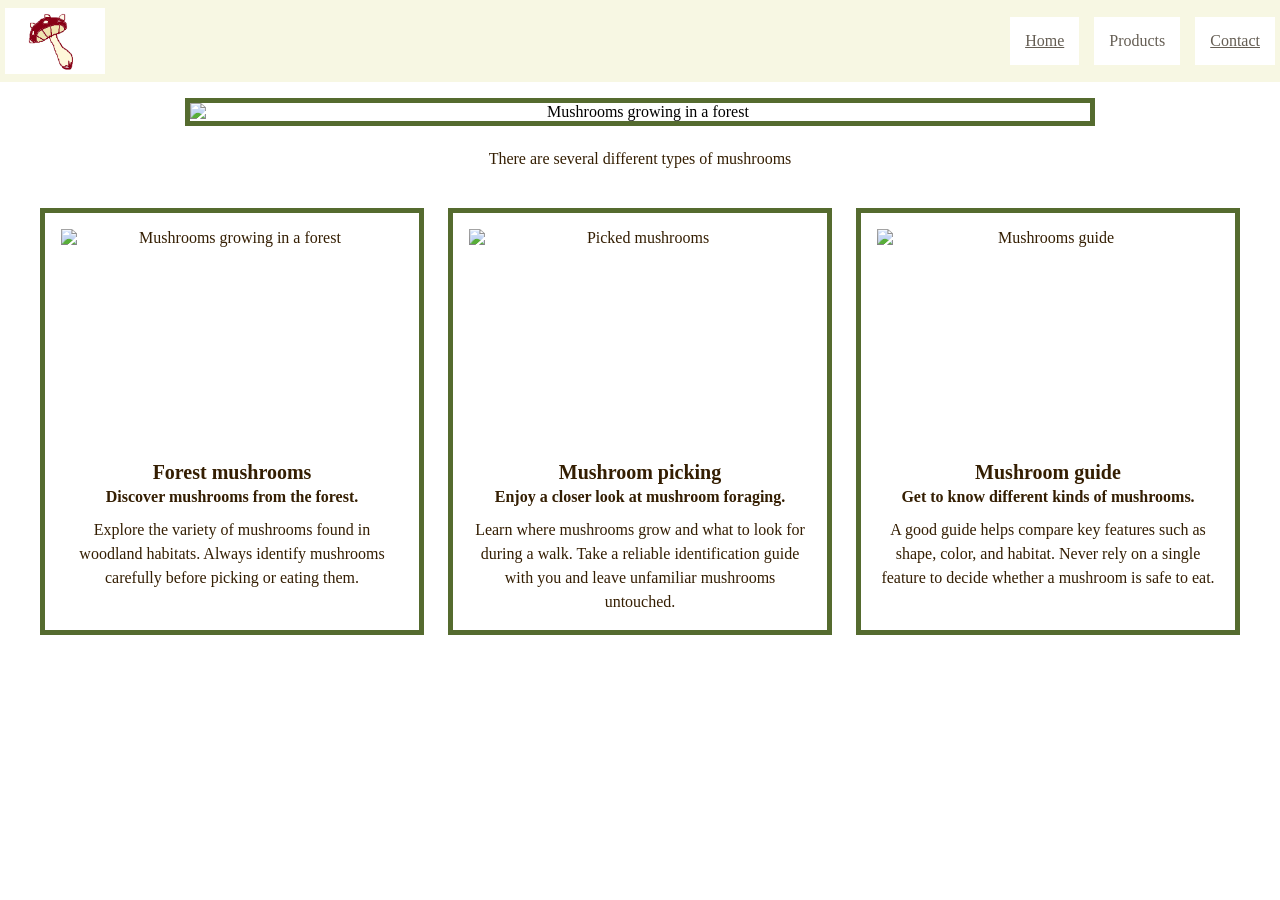
==== Products.html @ 6cdaa934 "Yhtiö verkkosivu tehty" ====
<!DOCTYPE html>
<html lang="en">
<head>
    <meta charset="UTF-8">
    <meta name="viewport" content="width=device-width, initial-scale=1.0">
    <link rel="stylesheet" type="text/css" href="stylesheet.css">
    <title>Products</title>
</head>
<body class="products-page">
    <nav>
        <div class="nav-box">
            <img class="nav-item" src="./sienilogo.png"></img>
            <a class="nav-link" href="./Home.html">Home</a>
            <a class="nav-link">Products</a>
            <a class="nav-link" href="./Contact.html">Contact</a>
        </div>
    </nav>
    <section class="products-main-image-with-text">
        <img class="products-feature-image" src="https://assets.terve.fi/elvis/file/FyH5eiBEaSL9JttGOJ2ele/*/VH0723_sienestys_(1)_1771860021932_mum1u.jpg?w=1600&h=900&q=75&fit=crop-center&crop=3000,1688,0,307" alt="Mushrooms growing in a forest">
        <p class="products-feature-text">There are several different types of mushrooms</p>
    </section>
    <main class="products-grid">
        <article class="product-card">
            <img class="products-image" src="https://www.blueskycabinrentals.com/wp-content/uploads/2026/04/imgi_6_shutterstock_2342545151-1-min.jpg" alt="Mushrooms growing in a forest">
            <h2 class="products-image-text">Forest mushrooms</h2>
            <p class="product-description">Discover mushrooms from the forest.</p>
            <p class="product-details">Explore the variety of mushrooms found in woodland habitats. Always identify mushrooms carefully before picking or eating them.</p>
        </article>
        <article class="product-card">
            <img class="products-image" src="https://finlandnaturally.com/wp-content/uploads/2025/10/chanterelles2-1030x773.jpg" alt="Picked mushrooms">
            <h2 class="products-image-text">Mushroom picking</h2>
            <p class="product-description">Enjoy a closer look at mushroom foraging.</p>
            <p class="product-details">Learn where mushrooms grow and what to look for during a walk. Take a reliable identification guide with you and leave unfamiliar mushrooms untouched.</p>
        </article>
        <article class="product-card">
            <img class="products-image" src="https://cdn.apartmenttherapy.info/image/upload/f_auto,q_auto:eco,c_fit,w_730,h_548/k%2FDesign%2F2024%2F11-2024%2Ftypes-of-mushrooms%2FTypes-Of-Mushrooms-lead-notitle" alt="Mushrooms guide">
            <h2 class="products-image-text">Mushroom guide</h2>
            <p class="product-description">Get to know different kinds of mushrooms.</p>
            <p class="product-details">A good guide helps compare key features such as shape, color, and habitat. Never rely on a single feature to decide whether a mushroom is safe to eat.</p>
        </article>
    </main>
</body>
</html>
---- stylesheet.css ----
.nav-box {
    display: grid;
    grid-template-columns: 1fr repeat(3, auto);
    align-items: center;
    margin: 0;
    gap: 5px;
    background-color: rgba(245, 245, 220, 0.8);
}

.nav-item {
    width: 100px;
    height: 72px;
    margin: 5px;
    object-fit: contain;
}

.nav-link {
    padding: 15px;
    margin: 5px;
    background-color: rgb(255, 255, 255);
    color: rgb(101, 94, 84);
    font-family: Cambria, Cochin, Georgia, Times, 'Times New Roman', serif;
}

.nav-link:hover {
    background-color: beige;
    color: black;
}

.home-page {
    background-image: url(https://images.etlehti.fi/JgyAkR2Sz5GAJ3Sui07TuF8HkKQ=/1200x630/smart/etlehti.fi/s3fs-public/main_media/sienet1.jpg?itok=Ss48BCFN);
    background-repeat: no-repeat;
    background-position: center;
    background-size: 100% 100%;
    min-height: 100vh;
    margin: 0;
}

.home-page-main {
    text-align: center;
    margin-top: 5rem;
}

.home-title {
    color: rgb(52, 30, 2);
    font-family: Cambria, Cochin, Georgia, Times, 'Times New Roman', serif;
    background-color: rgba(255, 255, 255, 0.75);
    display: table;
    margin: 0 auto;
    margin-bottom: 20px;
    padding: 0.25em 0.5em;
    border: 5px solid darkolivegreen;
}

.home-image {
    border: 5px solid darkolivegreen;
}

.home-image-text {
    color: rgb(52, 30, 2);
    font-family: Cambria, Cochin, Georgia, Times, 'Times New Roman', serif;
    background-color: rgba(255, 255, 255, 0.75);
    padding: 0.25em 0.5em;
}

.products-page {
    background-image: url(https://images.etlehti.fi/JgyAkR2Sz5GAJ3Sui07TuF8HkKQ=/1200x630/smart/etlehti.fi/s3fs-public/main_media/sienet1.jpg?itok=Ss48BCFN);
    background-repeat: no-repeat;
    background-position: center;
    background-size: 100% 100%;
    min-height: 100vh;
    margin: 0;
}

.products-main-image-with-text {
    margin: 1rem auto 2rem;
    text-align: center;
}

.products-feature-image {
    display: block;
    width: min(80%, 900px);
    height: auto;
    margin: 0 auto;
    border: 5px solid darkolivegreen;
}

.products-feature-text {
    color: rgb(52, 30, 2);
    font-family: Cambria, Cochin, Georgia, Times, 'Times New Roman', serif;
    background-color: rgba(255, 255, 255, 0.75);
    padding: 0.5rem;
}

.products-grid {
    display: grid;
    grid-template-columns: repeat(3, minmax(0, 1fr));
    gap: 1.5rem;
    max-width: 1200px;
    margin: 2rem auto;
    padding: 0 1rem;
}

.product-card {
    padding: 1rem;
    border: 5px solid darkolivegreen;
    background-color: rgba(255, 255, 255, 0.75);
    color: rgb(52, 30, 2);
    font-family: Cambria, Cochin, Georgia, Times, 'Times New Roman', serif;
    text-align: center;
}

.products-image {
    display: block;
    width: 100%;
    height: 220px;
    object-fit: cover;
}

.products-image-text {
    margin: 0.75rem 0 0.25rem;
    font-size: 1.25rem;
    color: rgb(52, 30, 2);
}

.product-description {
    margin: 0 0 0.75rem;
    font-weight: bold;
}

.product-details {
    margin: 0;
    line-height: 1.5;
}

.contact-page {
    min-height: 100vh;
    margin: 0;
    background-image: url(https://images.etlehti.fi/JgyAkR2Sz5GAJ3Sui07TuF8HkKQ=/1200x630/smart/etlehti.fi/s3fs-public/main_media/sienet1.jpg?itok=Ss48BCFN);
    background-repeat: no-repeat;
    background-position: center;
    background-size: 100% 100%;
    color: rgb(52, 30, 2);
    font-family: Cambria, Cochin, Georgia, Times, 'Times New Roman', serif;
}

.contact-layout {
    display: grid;
    grid-template-columns: minmax(220px, 0.8fr) minmax(0, 1.6fr);
    align-items: start;
    gap: 2rem;
    max-width: 1200px;
    margin: 0 auto;
    padding: 2rem;
}

.contact-info {
    padding: 1.5rem;
    border: 4px solid darkolivegreen;
    background-color: rgba(255, 255, 255, 0.78);
    font-size: 1.15rem;
    line-height: 1.6;
}

.contact-info h1 {
    margin: 0 0 1.5rem;
    font-size: 2.5rem;
}

.contact-info address {
    margin-bottom: 1rem;
    font-style: normal;
}

.contact-info p {
    margin: 0.75rem 0;
    overflow-wrap: anywhere;
}

.contact-map {
    min-width: 0;
    overflow: hidden;
    border: 4px solid darkolivegreen;
}

.contact-map iframe {
    display: block;
    width: 100%;
    height: 450px;
    border: 0;
}

@media (max-width: 800px) {
    .contact-layout {
        grid-template-columns: minmax(200px, 0.8fr) minmax(0, 1.2fr);
        gap: 1rem;
        padding: 1rem;
    }
}

@media (max-width: 550px) {
    .contact-layout {
        grid-template-columns: 1fr;
    }

    .contact-map {
        height: 300px;
    }

    .contact-map iframe {
        height: 300px;
    }
}
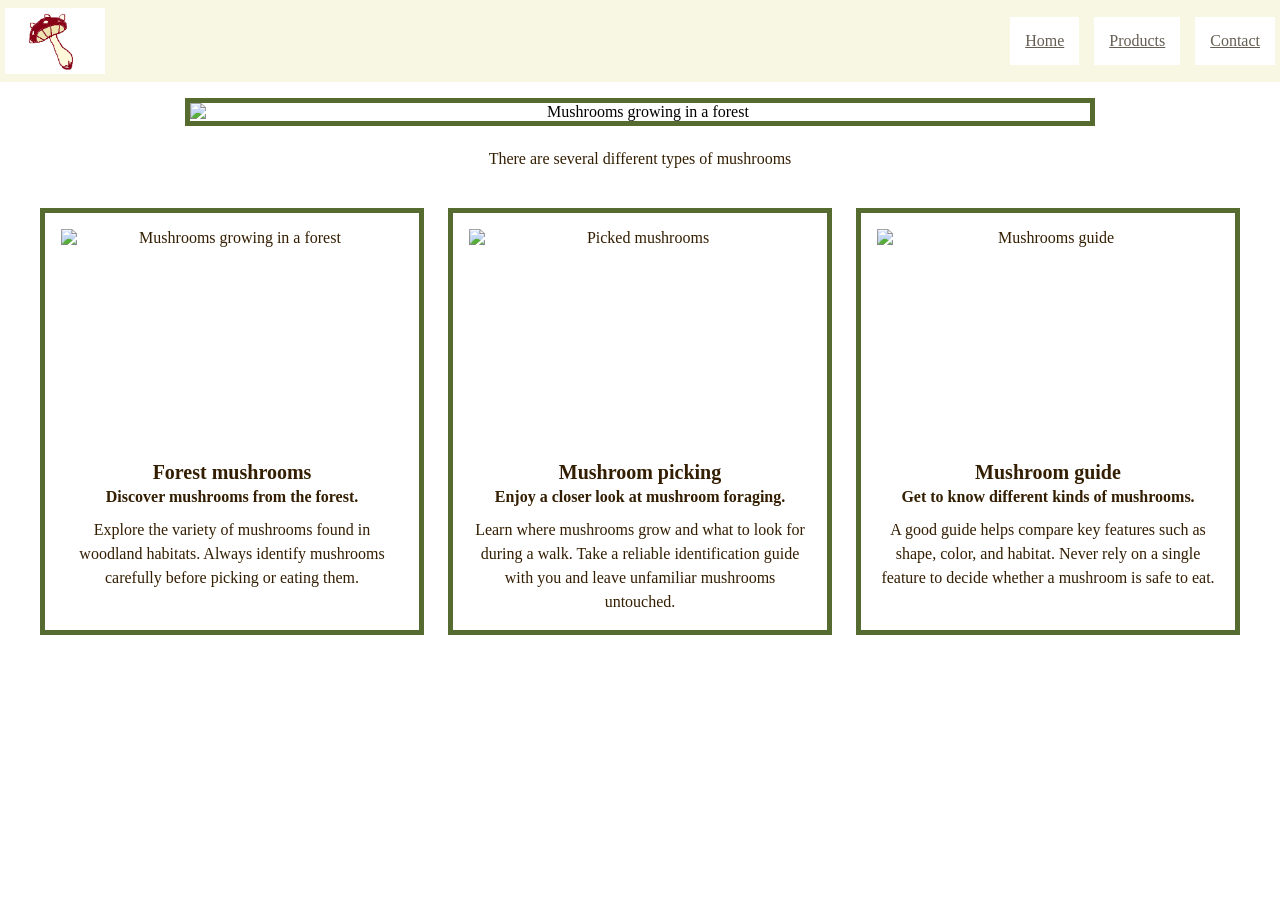
==== commit 5c1e5f2a: "Refactor navigation links and add index.html as the homepage" ====
--- a/Products.html
+++ b/Products.html
@@ -9,9 +9,9 @@
 <body class="products-page">
     <nav>
         <div class="nav-box">
-            <img class="nav-item" src="./sienilogo.png"></img>
-            <a class="nav-link" href="./Home.html">Home</a>
-            <a class="nav-link">Products</a>
+            <img class="nav-item" src="./sienilogo.png" alt="Mushroom Company logo">
+            <a class="nav-link" href="./index.html">Home</a>
+            <a class="nav-link" href="./Products.html">Products</a>
             <a class="nav-link" href="./Contact.html">Contact</a>
         </div>
     </nav>
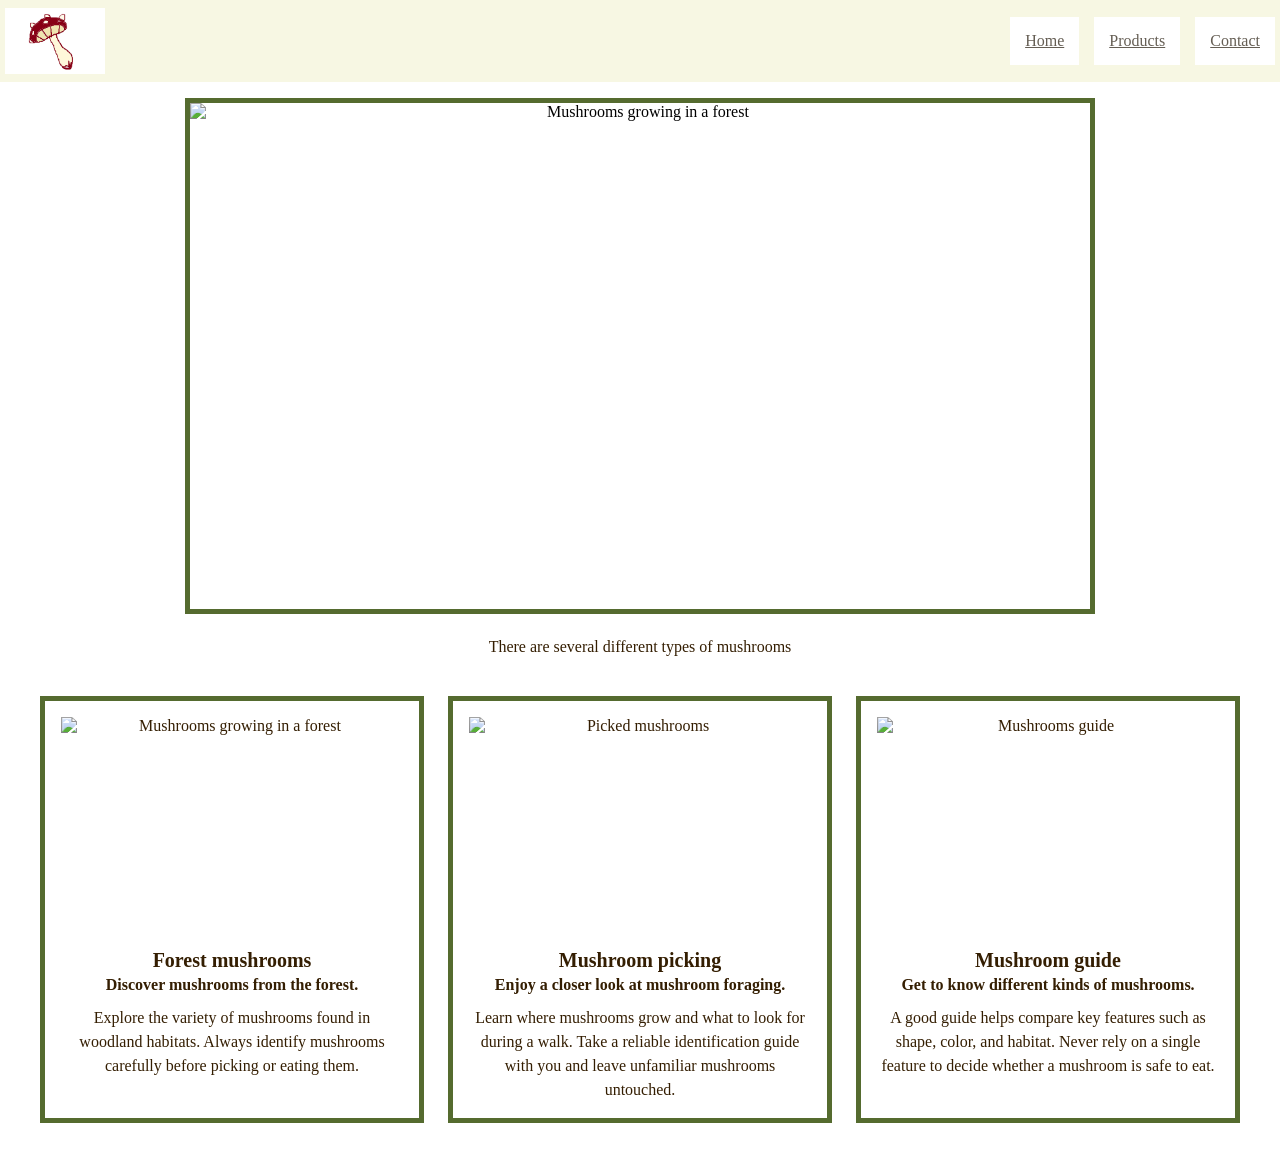
==== commit b2a94439: "Lisätty ruudunkaappauksia testeistä. Ja muokattu products sivua tehokkuuden parantamiseksi." ====
--- a/Products.html
+++ b/Products.html
@@ -4,6 +4,7 @@
     <meta charset="UTF-8">
     <meta name="viewport" content="width=device-width, initial-scale=1.0">
     <link rel="stylesheet" type="text/css" href="stylesheet.css">
+    <link rel="preconnect" href="https://assets.terve.fi">
     <title>Products</title>
 </head>
 <body class="products-page">
@@ -16,24 +17,24 @@
         </div>
     </nav>
     <section class="products-main-image-with-text">
-        <img class="products-feature-image" src="https://assets.terve.fi/elvis/file/FyH5eiBEaSL9JttGOJ2ele/*/VH0723_sienestys_(1)_1771860021932_mum1u.jpg?w=1600&h=900&q=75&fit=crop-center&crop=3000,1688,0,307" alt="Mushrooms growing in a forest">
+        <img class="products-feature-image" src="https://assets.terve.fi/elvis/file/FyH5eiBEaSL9JttGOJ2ele/*/VH0723_sienestys_(1)_1771860021932_mum1u.jpg?w=900&h=506&q=75&fit=crop-center&crop=3000,1688,0,307" alt="Mushrooms growing in a forest" width="900" height="506" fetchpriority="high" decoding="async">
         <p class="products-feature-text">There are several different types of mushrooms</p>
     </section>
     <main class="products-grid">
         <article class="product-card">
-            <img class="products-image" src="https://www.blueskycabinrentals.com/wp-content/uploads/2026/04/imgi_6_shutterstock_2342545151-1-min.jpg" alt="Mushrooms growing in a forest">
+            <img class="products-image" src="https://www.blueskycabinrentals.com/wp-content/uploads/2026/04/imgi_6_shutterstock_2342545151-1-min.jpg" alt="Mushrooms growing in a forest" loading="lazy" decoding="async">
             <h2 class="products-image-text">Forest mushrooms</h2>
             <p class="product-description">Discover mushrooms from the forest.</p>
             <p class="product-details">Explore the variety of mushrooms found in woodland habitats. Always identify mushrooms carefully before picking or eating them.</p>
         </article>
         <article class="product-card">
-            <img class="products-image" src="https://finlandnaturally.com/wp-content/uploads/2025/10/chanterelles2-1030x773.jpg" alt="Picked mushrooms">
+            <img class="products-image" src="https://finlandnaturally.com/wp-content/uploads/2025/10/chanterelles2-1030x773.jpg" alt="Picked mushrooms" loading="lazy" decoding="async">
             <h2 class="products-image-text">Mushroom picking</h2>
             <p class="product-description">Enjoy a closer look at mushroom foraging.</p>
             <p class="product-details">Learn where mushrooms grow and what to look for during a walk. Take a reliable identification guide with you and leave unfamiliar mushrooms untouched.</p>
         </article>
         <article class="product-card">
-            <img class="products-image" src="https://cdn.apartmenttherapy.info/image/upload/f_auto,q_auto:eco,c_fit,w_730,h_548/k%2FDesign%2F2024%2F11-2024%2Ftypes-of-mushrooms%2FTypes-Of-Mushrooms-lead-notitle" alt="Mushrooms guide">
+            <img class="products-image" src="https://cdn.apartmenttherapy.info/image/upload/f_auto,q_auto:eco,c_fit,w_730,h_548/k%2FDesign%2F2024%2F11-2024%2Ftypes-of-mushrooms%2FTypes-Of-Mushrooms-lead-notitle" alt="Mushrooms guide" loading="lazy" decoding="async">
             <h2 class="products-image-text">Mushroom guide</h2>
             <p class="product-description">Get to know different kinds of mushrooms.</p>
             <p class="product-details">A good guide helps compare key features such as shape, color, and habitat. Never rely on a single feature to decide whether a mushroom is safe to eat.</p>
